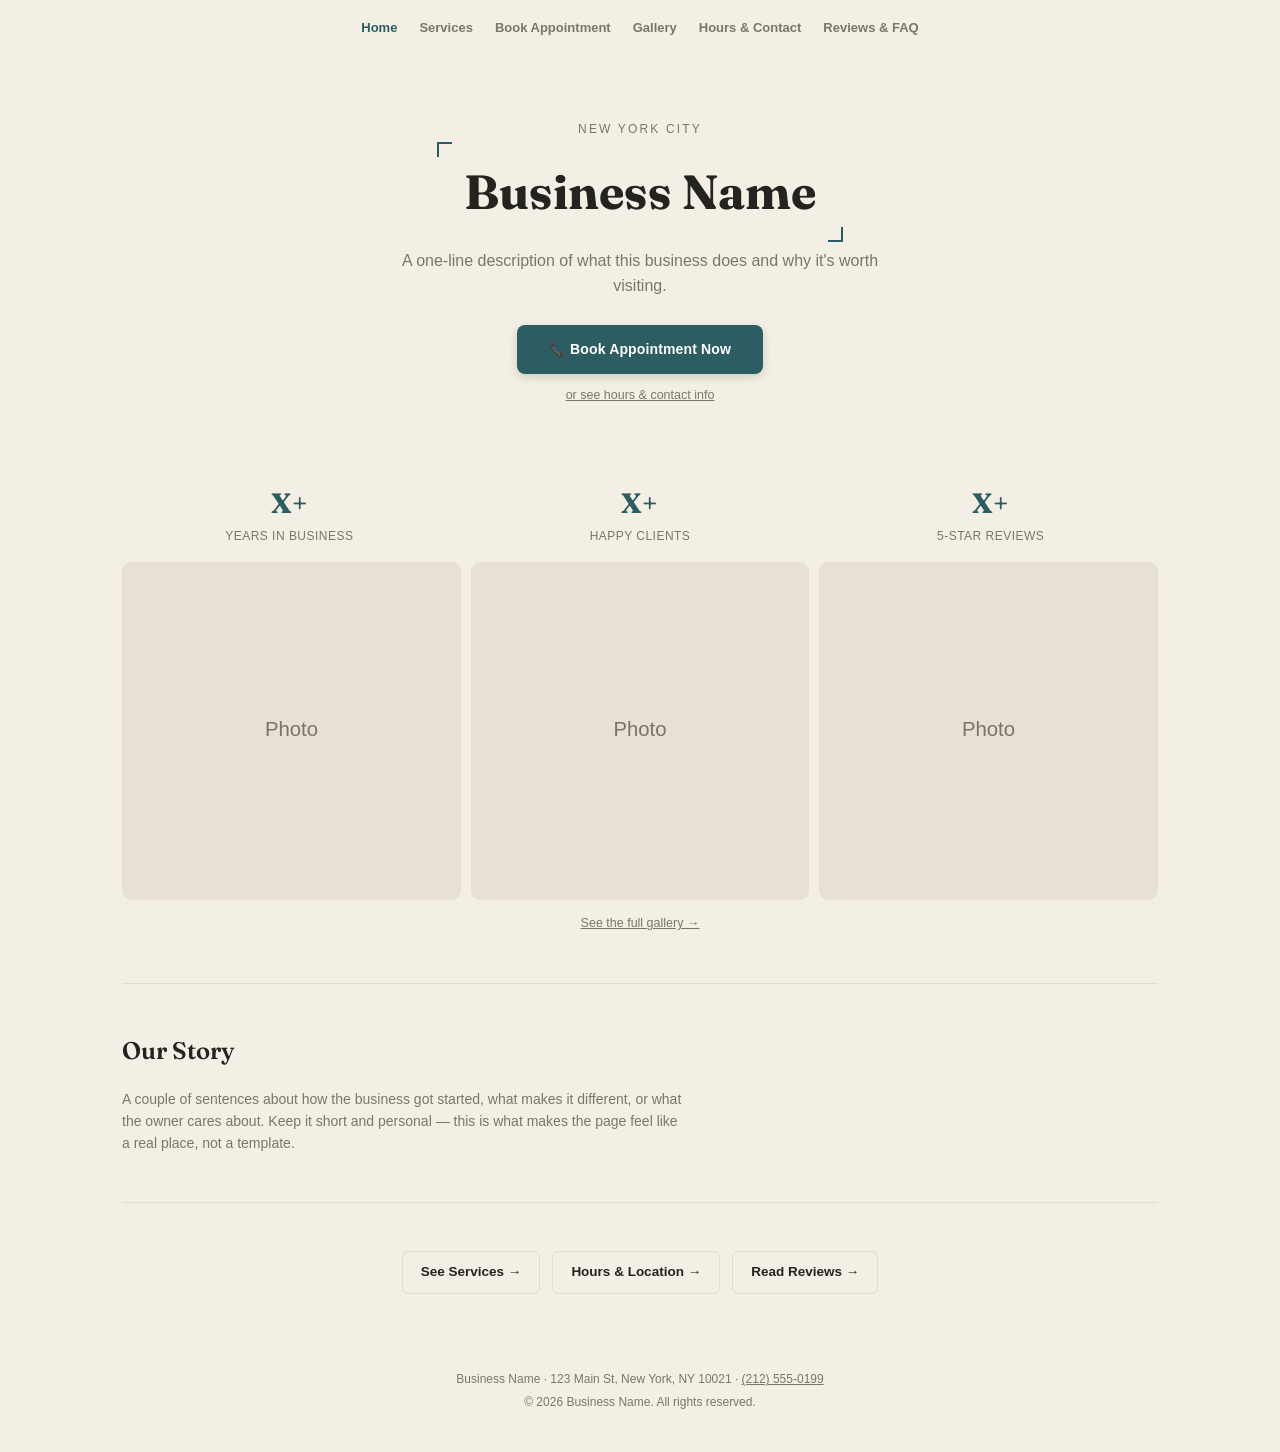
==== index.html @ e1057263 "Add files via upload" ====
<!DOCTYPE html>
<html lang="en">
<head>
<meta charset="UTF-8">
<meta name="viewport" content="width=device-width, initial-scale=1.0">
<meta name="description" content="One sentence describing the business and what it offers.">
<title>Business Name — City</title>
<link rel="icon" href="data:image/svg+xml,%3Csvg xmlns='http://www.w3.org/2000/svg' width='64' height='64'%3E%3Crect width='64' height='64' rx='12' fill='%232B5D63'/%3E%3Ctext x='50%25' y='54%25' font-family='Georgia,serif' font-size='34' fill='white' text-anchor='middle' dominant-baseline='middle'%3EB%3C/text%3E%3C/svg%3E">
<link rel="preconnect" href="https://fonts.googleapis.com">
<link rel="preconnect" href="https://fonts.gstatic.com" crossorigin>
<link href="https://fonts.googleapis.com/css2?family=Fraunces:opsz,wght@9..144,500;9..144,600;9..144,700&display=swap" rel="stylesheet">
<link rel="stylesheet" href="style.css">
</head>
<body>

  <div class="wrap">

    <!-- NAV — same on every page. Update the current page's link if you
         want to highlight it (add class="is-active"). -->
    <nav class="nav">
      <a href="index.html" class="is-active">Home</a>
      <a href="services.html">Services</a>
      <a href="booking.html">Book Appointment</a>
      <a href="gallery.html">Gallery</a>
      <a href="contact.html">Hours &amp; Contact</a>
      <a href="reviews.html">Reviews &amp; FAQ</a>
    </nav>

    <!-- HERO — add class "hero--photo" here once --hero-image is set in style.css -->
    <div class="hero">
      <div class="hero-eyebrow" data-biz="city">New York City</div>
      <h1 data-biz="name">Business Name</h1>
      <p>A one-line description of what this business does and why it's worth visiting.</p>
      <a class="cta" href="#" data-biz-link="tel">📞 Book Appointment Now</a>
      <a class="cta-secondary" href="contact.html">or see hours &amp; contact info</a>
    </div>

    <!-- STATS BAR — delete if it doesn't fit a brand-new business -->
    <section class="fade-in" style="padding: 28px 0 8px; border-top: none;">
      <div class="stats-bar">
        <div>
          <div class="stat-number">X+</div>
          <div class="stat-label">Years in Business</div>
        </div>
        <div>
          <div class="stat-number">X+</div>
          <div class="stat-label">Happy Clients</div>
        </div>
        <div>
          <div class="stat-number">X+</div>
          <div class="stat-label">5-Star Reviews</div>
        </div>
      </div>
    </section>

    <!-- HOME PHOTO STRIP — 2-3 highlight photos, not the full gallery.
         The full set lives on gallery.html. -->
    <section class="fade-in" style="border-top: none; padding-top: 8px;">
      <div class="home-photos">
        <img src="data:image/svg+xml,%3Csvg xmlns='http://www.w3.org/2000/svg' width='400' height='400'%3E%3Crect width='100%25' height='100%25' fill='%23e7e0d5'/%3E%3Ctext x='50%25' y='50%25' font-family='sans-serif' font-size='24' fill='%237a7368' text-anchor='middle' dominant-baseline='middle'%3EPhoto%3C/text%3E%3C/svg%3E" alt="">
        <img src="data:image/svg+xml,%3Csvg xmlns='http://www.w3.org/2000/svg' width='400' height='400'%3E%3Crect width='100%25' height='100%25' fill='%23e7e0d5'/%3E%3Ctext x='50%25' y='50%25' font-family='sans-serif' font-size='24' fill='%237a7368' text-anchor='middle' dominant-baseline='middle'%3EPhoto%3C/text%3E%3C/svg%3E" alt="">
        <img src="data:image/svg+xml,%3Csvg xmlns='http://www.w3.org/2000/svg' width='400' height='400'%3E%3Crect width='100%25' height='100%25' fill='%23e7e0d5'/%3E%3Ctext x='50%25' y='50%25' font-family='sans-serif' font-size='24' fill='%237a7368' text-anchor='middle' dominant-baseline='middle'%3EPhoto%3C/text%3E%3C/svg%3E" alt="">
      </div>
      <div style="text-align:center; margin-top: 10px;">
        <a href="gallery.html" style="font-size: 12.5px; color: var(--color-muted); text-decoration: underline;">See the full gallery →</a>
      </div>
    </section>

    <!-- OUR STORY -->
    <section class="fade-in">
      <h2>Our Story</h2>
      <p style="font-size: 14px; color: var(--color-muted); max-width: 560px;">
        A couple of sentences about how the business got started, what makes it
        different, or what the owner cares about. Keep it short and personal —
        this is what makes the page feel like a real place, not a template.
      </p>
    </section>

    <!-- Quick links to the other pages, since content now lives elsewhere -->
    <section class="fade-in" style="text-align:center;">
      <div style="display:flex; gap:12px; justify-content:center; flex-wrap:wrap;">
        <a href="services.html" style="padding:10px 18px; border:1px solid var(--color-border); border-radius:6px; text-decoration:none; color:var(--color-ink); font-size:13.5px; font-weight:600;">See Services →</a>
        <a href="contact.html" style="padding:10px 18px; border:1px solid var(--color-border); border-radius:6px; text-decoration:none; color:var(--color-ink); font-size:13.5px; font-weight:600;">Hours &amp; Location →</a>
        <a href="reviews.html" style="padding:10px 18px; border:1px solid var(--color-border); border-radius:6px; text-decoration:none; color:var(--color-ink); font-size:13.5px; font-weight:600;">Read Reviews →</a>
      </div>
    </section>

    <footer></footer>

  </div>

  <a class="sticky-call" href="#" data-biz-link="tel">📞 Call Now</a>

  <script src="config.js"></script>
  <script src="script.js"></script>
</body>
</html>
---- style.css ----
/* =====================================================================
   CONFIG — this is the ONLY section you should need to touch per client.
   Swap the values below, save, done. Every page uses this one file.
   ===================================================================== */
:root {
  /* --- Colors: warm beige background, teal accent --- */
  --color-bg: #F3EFE4;
  --color-surface: #FFFFFF;
  --color-ink: #23231F;
  --color-muted: #79766B;
  --color-accent: #2B5D63;
  --color-border: #DEDDD5;

  /* Card-specific text/border vars — kept as aliases pointing to the same
     values as above. They exist so the rest of this file (and the pages)
     don't need edits if you ever swap to a dark background again; on a
     light background like this one, "on-bg" and "in-card" text are the
     same color, so these just mirror the main variables. */
  --color-card-ink: #23231F;
  --color-card-muted: #79766B;
  --color-card-border: #DEDDD5;

  /* Fraunces is loaded from Google Fonts in each page's <head> — a display
     serif with actual character, instead of the generic Georgia default. */
  --font-display: 'Fraunces', Georgia, serif;
  --font-body: -apple-system, BlinkMacSystemFont, 'Segoe UI', sans-serif;

  /* --- Optional hero photo: paste an image URL here, then add class="hero hero--photo"
         to the hero <div> on index.html to turn it on --- */
  --hero-image: url('data:image/svg+xml,%3Csvg xmlns=\'http://www.w3.org/2000/svg\' width=\'400\' height=\'400\'%3E%3Crect width=\'100%25\' height=\'100%25\' fill=\'%23e7e0d5\'/%3E%3Ctext x=\'50%25\' y=\'50%25\' font-family=\'sans-serif\' font-size=\'24\' fill=\'%237a7368\' text-anchor=\'middle\' dominant-baseline=\'middle\'%3EPhoto%3C/text%3E%3C/svg%3E');
}

/* ===================================================================== */

* { box-sizing: border-box; margin: 0; padding: 0; }

html { scroll-behavior: smooth; }

body {
  background: var(--color-bg);
  color: var(--color-ink);
  font-family: var(--font-body);
  line-height: 1.55;
}

.fade-in {
  opacity: 0;
  transform: translateY(16px);
  transition: opacity 0.6s ease, transform 0.6s ease;
}
.fade-in.is-visible { opacity: 1; transform: translateY(0); }

.wrap { max-width: 1100px; margin: 0 auto; padding: 0 32px; }
@media (max-width: 720px) { .wrap { padding: 0 20px; } }

/* Nav — now links between pages instead of jumping to anchors */
.nav {
  display: flex;
  justify-content: center;
  gap: 22px;
  padding: 18px 0;
  flex-wrap: wrap;
  font-size: 13px;
  font-weight: 600;
}
.nav a { color: var(--color-muted); text-decoration: none; }
.nav a:hover, .nav a.is-active { color: var(--color-accent); }

/* Sticky call button */
.sticky-call {
  position: fixed;
  bottom: 16px;
  left: 50%;
  transform: translateX(-50%);
  background: var(--color-accent);
  color: #fff;
  padding: 12px 24px;
  border-radius: 30px;
  text-decoration: none;
  font-weight: 700;
  font-size: 14px;
  box-shadow: 0 4px 14px rgba(0,0,0,0.2);
  z-index: 100;
  display: none;
  animation: pulse-shadow 2.5s ease-in-out infinite;
}
.sticky-call:active { transform: translateX(-50%) scale(0.96); }
@keyframes pulse-shadow {
  0%, 100% { box-shadow: 0 4px 14px rgba(0,0,0,0.2); }
  50% { box-shadow: 0 4px 20px rgba(0,0,0,0.32), 0 0 0 6px rgba(0,0,0,0.03); }
}
@media (max-width: 600px) {
  .sticky-call { display: block; }
  body { padding-bottom: 70px; }
}

/* Page header — used at the top of services/reviews/contact pages
   (simpler than a full hero, since the hero photo lives on the homepage) */
.page-header {
  padding: 44px 0 12px;
  text-align: center;
}
.page-header h1 {
  font-family: var(--font-display);
  font-size: clamp(26px, 5vw, 34px);
  font-weight: 700;
  display: inline-block;
  position: relative;
  padding: 6px 18px;
}
/* Signature — small corner brackets, like a stamped ticket or receipt
   corner mark. Used consistently on every page heading, nowhere else. */
.page-header h1::before,
.page-header h1::after,
.hero h1::before,
.hero h1::after {
  content: "";
  position: absolute;
  width: 13px;
  height: 13px;
  border-color: var(--color-accent);
  border-style: solid;
}
.page-header h1::before, .hero h1::before {
  top: -7px; left: -7px;
  border-width: 2px 0 0 2px;
}
.page-header h1::after, .hero h1::after {
  bottom: -7px; right: -7px;
  border-width: 0 2px 2px 0;
}
.hero--photo h1::before, .hero--photo h1::after { border-color: rgba(255,255,255,0.8); }
.page-header p {
  color: var(--color-muted);
  font-size: 14.5px;
  margin-top: 8px;
}

/* Hero (homepage only) */
.hero { padding: 64px 0 48px; text-align: center; }
.hero--photo {
  background-image: linear-gradient(rgba(0,0,0,0.45), rgba(0,0,0,0.45)), var(--hero-image);
  background-size: cover;
  background-position: center;
  border-radius: 0 0 16px 16px;
  padding: 90px 20px;
  color: #fff;
}
.hero--photo .hero-eyebrow { color: rgba(255,255,255,0.75); }
.hero--photo h1 { color: #fff; }
.hero--photo p { color: rgba(255,255,255,0.85); }
.hero-eyebrow {
  font-size: 12px;
  letter-spacing: 0.18em;
  text-transform: uppercase;
  color: var(--color-muted);
  margin-bottom: 10px;
}
.hero h1 {
  font-family: var(--font-display);
  font-size: clamp(32px, 6vw, 48px);
  font-weight: 700;
  color: var(--color-ink);
  display: inline-block;
  position: relative;
  padding: 6px 20px;
}
.hero p { color: var(--color-muted); font-size: 16px; margin: 14px auto 0; max-width: 480px; }
.hero .cta {
  display: inline-block;
  margin-top: 26px;
  padding: 14px 32px;
  background: var(--color-accent);
  color: #fff;
  text-decoration: none;
  border-radius: 8px;
  font-weight: 600;
  font-size: 14px;
  letter-spacing: 0.01em;
  transition: transform 0.15s ease, box-shadow 0.15s ease;
  box-shadow: 0 3px 10px rgba(0,0,0,0.15);
}
.hero .cta:hover { transform: translateY(-2px); box-shadow: 0 6px 16px rgba(0,0,0,0.18); }
.hero .cta-secondary { display: block; margin-top: 12px; font-size: 12.5px; color: var(--color-muted); text-decoration: underline; }
.hero--photo .cta-secondary { color: rgba(255,255,255,0.75); }

/* Sections */
section { padding: 48px 0; border-top: 1px solid var(--color-border); }
section h2 { font-family: var(--font-display); font-size: 24px; font-weight: 600; margin-bottom: 20px; }

/* Collapsing sub-items — used for individual FAQ questions */
.faq-list { max-width: 640px; }

details > summary {
  font-family: var(--font-display);
  font-size: 22px;
  cursor: pointer;
  list-style: none;
  display: flex;
  justify-content: space-between;
  align-items: center;
  padding: 4px 0;
  user-select: none;
}
details > summary::-webkit-details-marker { display: none; }
details > summary::after { content: "＋"; font-size: 20px; color: var(--color-muted); }
details[open] > summary::after { content: "−"; }
details > summary:hover::after { color: var(--color-accent); }
details[open] .details-body { animation: slide-down 0.25s ease; }
@keyframes slide-down {
  from { opacity: 0; transform: translateY(-4px); }
  to   { opacity: 1; transform: translateY(0); }
}
.details-body { padding-top: 18px; }

/* Stats bar */
.stats-bar { display: grid; grid-template-columns: repeat(3, 1fr); gap: 16px; text-align: center; }
.stat-number { font-family: var(--font-display); font-size: 28px; font-weight: 700; color: var(--color-accent); }
.stat-label { font-size: 12px; color: var(--color-muted); text-transform: uppercase; letter-spacing: 0.04em; margin-top: 2px; }

/* Rating summary */
.rating-summary { display: flex; align-items: baseline; gap: 10px; margin-bottom: 18px; }
.rating-number { font-family: var(--font-display); font-size: 32px; font-weight: 700; }
.rating-stars { color: #D9A441; font-size: 16px; letter-spacing: 2px; }
.rating-count { color: var(--color-muted); font-size: 13px; }

/* Services / menu list */
.service-list {
  display: grid;
  grid-template-columns: repeat(2, 1fr);
  gap: 14px 28px;
  max-width: 900px;
}
@media (max-width: 640px) {
  .service-list { grid-template-columns: 1fr; }
}
.service-row {
  display: flex; align-items: center; gap: 14px;
  padding: 8px 8px 12px; margin: 0 -8px; border-radius: 8px;
  border-bottom: 1px dashed var(--color-border);
  transition: background 0.15s ease;
}
.service-row:hover { background: rgba(0,0,0,0.03); }
.service-photo { width: 56px; height: 56px; border-radius: 8px; object-fit: cover; flex-shrink: 0; background: var(--color-card-border); }
.service-text { flex: 1; display: flex; justify-content: space-between; align-items: baseline; gap: 12px; }
.service-name { font-weight: 600; }
.service-desc { color: var(--color-muted); font-size: 13.5px; margin-top: 2px; }
.service-price { color: var(--color-accent); font-weight: 700; white-space: nowrap; }

/* Gallery */
.gallery-grid { display: grid; grid-template-columns: repeat(3, 1fr); gap: 10px; }
@media (min-width: 720px) { .gallery-grid { grid-template-columns: repeat(4, 1fr); } }
@media (max-width: 480px) { .gallery-grid { grid-template-columns: repeat(2, 1fr); } }
.gallery-grid img {
  width: 100%; aspect-ratio: 1 / 1; object-fit: cover; border-radius: 8px;
  background: var(--color-card-border);
  transition: transform 0.2s ease, box-shadow 0.2s ease;
  cursor: pointer;
}
.gallery-grid img:hover { transform: scale(1.03); box-shadow: 0 6px 18px rgba(0,0,0,0.15); }

/* Hours + location */
.info-grid { display: grid; grid-template-columns: 1fr 1fr; gap: 24px; }
@media (max-width: 520px) { .info-grid { grid-template-columns: 1fr; } }
.info-card { background: var(--color-surface); border: 1px solid var(--color-card-border); border-radius: 10px; padding: 18px; transition: box-shadow 0.15s ease; color: var(--color-card-ink); }
.info-card:hover { box-shadow: 0 4px 14px rgba(0,0,0,0.06); }
.info-card h3 { font-size: 13px; text-transform: uppercase; letter-spacing: 0.05em; color: var(--color-card-muted); margin-bottom: 10px; }
.hours-row { display: flex; justify-content: space-between; font-size: 14px; padding: 3px 0; color: var(--color-card-ink); }

/* Reviews */
.review-card { background: var(--color-surface); border: 1px solid var(--color-card-border); border-radius: 10px; padding: 16px 18px; margin-bottom: 12px; transition: box-shadow 0.15s ease; }
.review-card:hover { box-shadow: 0 4px 14px rgba(0,0,0,0.06); }
.review-stars { color: #D9A441; font-size: 14px; margin-bottom: 6px; letter-spacing: 2px; }
.review-quote { font-size: 14px; color: var(--color-card-ink); margin-bottom: 8px; }
.review-author { font-size: 12.5px; color: var(--color-card-muted); font-weight: 600; }

/* Contact */
.contact-buttons { display: flex; gap: 10px; flex-wrap: wrap; margin-top: 14px; }
.contact-buttons a {
  padding: 10px 16px; border: 1px solid var(--color-card-border); border-radius: 6px;
  text-decoration: none; color: var(--color-card-ink); font-size: 13.5px; font-weight: 600;
  background: var(--color-surface);
  transition: transform 0.15s ease, box-shadow 0.15s ease;
  display: inline-block;
}
.contact-buttons a:hover { transform: translateY(-1px); box-shadow: 0 3px 10px rgba(0,0,0,0.08); }

footer { text-align: center; padding: 28px 0 40px; color: var(--color-muted); font-size: 12px; }

/* Home page photo strip — 2-3 highlight photos, not the full gallery */
.home-photos {
  display: grid;
  grid-template-columns: repeat(3, 1fr);
  gap: 10px;
}
@media (max-width: 480px) { .home-photos { grid-template-columns: repeat(2, 1fr); } }
.home-photos img {
  width: 100%;
  aspect-ratio: 1 / 1;
  object-fit: cover;
  border-radius: 10px;
  background: var(--color-card-border);
  transition: transform 0.2s ease;
}
.home-photos img:hover { transform: scale(1.03); }

/* Reviews marquee — a continuously drifting row of review cards, like
   Made Man Barbershop's review strip. Pure CSS, no JS. Pauses on hover
   so people can actually read one without it sliding away. */
/* Full-bleed breakout: expands past the centered .wrap column to fill the
   entire browser width, regardless of how narrow the page content is. */
.marquee-wall {
  width: 100vw;
  position: relative;
  left: 50%;
  right: 50%;
  margin-left: -50vw;
  margin-right: -50vw;
  padding: 24px 0;
  display: flex;
  flex-direction: column;
  gap: 14px;
}

.marquee {
  overflow: hidden;
  padding: 4px 0;
  -webkit-mask-image: linear-gradient(90deg, transparent, #000 4%, #000 96%, transparent);
          mask-image: linear-gradient(90deg, transparent, #000 4%, #000 96%, transparent);
}
.marquee-track {
  display: flex;
  gap: 14px;
  width: max-content;
  animation: marquee-scroll 70s linear infinite;
  padding: 0 20px;
}
.marquee-track.reverse { animation-direction: reverse; }
.marquee:hover .marquee-track { animation-play-state: paused; }
@keyframes marquee-scroll {
  from { transform: translateX(0); }
  to   { transform: translateX(-50%); }
}
.marquee-card {
  background: var(--color-surface);
  border: 1px solid var(--color-card-border);
  border-radius: 10px;
  padding: 14px 16px;
  width: 230px;
  flex-shrink: 0;
}
.marquee-card .review-stars { margin-bottom: 6px; }
.marquee-card .review-quote { font-size: 13px; }
.marquee-card .review-author { font-size: 12px; }

/* =====================================================================
   ADDITIONS — lightbox, map, 360 tour, accessibility. No config needed.
   ===================================================================== */

/* Safety net: if JavaScript is off, fade-in sections stay fully visible
   (config.js adds the "js" class when scripts are running) */
html:not(.js) .fade-in { opacity: 1; transform: none; }

/* Respect visitors who turn off animations in their OS settings */
@media (prefers-reduced-motion: reduce) {
  .fade-in { opacity: 1; transform: none; transition: none; }
  .marquee-track { animation: none; flex-wrap: wrap; width: auto; }
  .sticky-call { animation: none; }
  html { scroll-behavior: auto; }
}

/* Visible keyboard focus (accessibility + looks intentional) */
a:focus-visible, button:focus-visible, input:focus-visible,
select:focus-visible, textarea:focus-visible {
  outline: 2px solid var(--color-accent);
  outline-offset: 2px;
  border-radius: 4px;
}

/* Lightbox — click any gallery photo to view it large */
.lightbox {
  position: fixed; inset: 0; z-index: 200;
  background: rgba(0,0,0,0.85);
  display: none; align-items: center; justify-content: center;
  padding: 24px; cursor: zoom-out;
}
.lightbox.is-open { display: flex; }
.lightbox img {
  max-width: 100%; max-height: 90vh;
  border-radius: 10px; box-shadow: 0 10px 40px rgba(0,0,0,0.5);
}
.lightbox-close {
  position: absolute; top: 14px; right: 18px;
  background: none; border: none; color: #fff;
  font-size: 34px; cursor: pointer; line-height: 1;
}

/* Google map embed on the contact page */
.map-wrap { margin-top: 24px; }
.map-wrap iframe {
  width: 100%; height: 320px; border: 0;
  border-radius: 10px;
  border: 1px solid var(--color-card-border);
}

/* 360° tour viewer on the gallery page */
.tour-viewer {
  width: 100%; height: 420px;
  border-radius: 10px; overflow: hidden;
  border: 1px solid var(--color-card-border);
  background: var(--color-card-border);
}
@media (max-width: 600px) { .tour-viewer { height: 300px; } }
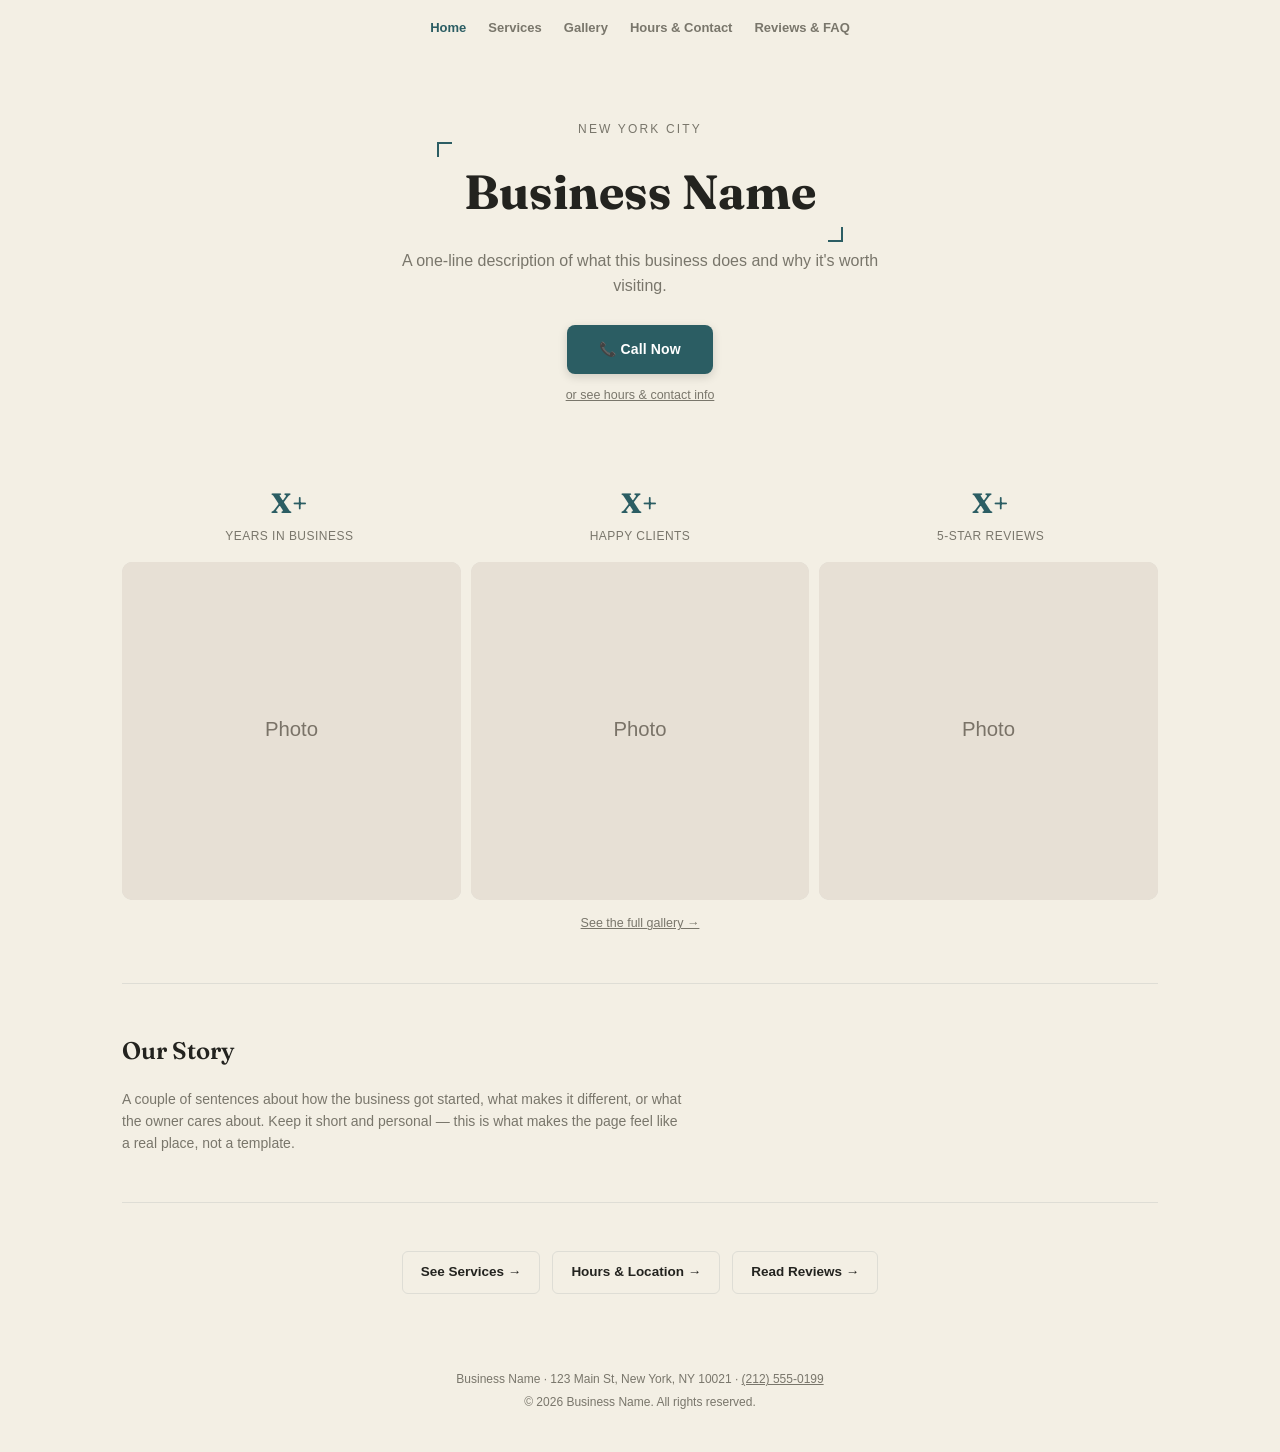
==== commit 6bda5ae3: "Add files via upload" ====
--- a/index.html
+++ b/index.html
@@ -20,7 +20,6 @@
     <nav class="nav">
       <a href="index.html" class="is-active">Home</a>
       <a href="services.html">Services</a>
-      <a href="booking.html">Book Appointment</a>
       <a href="gallery.html">Gallery</a>
       <a href="contact.html">Hours &amp; Contact</a>
       <a href="reviews.html">Reviews &amp; FAQ</a>
@@ -31,7 +30,7 @@
       <div class="hero-eyebrow" data-biz="city">New York City</div>
       <h1 data-biz="name">Business Name</h1>
       <p>A one-line description of what this business does and why it's worth visiting.</p>
-      <a class="cta" href="#" data-biz-link="tel">📞 Book Appointment Now</a>
+      <a class="cta" href="#" data-biz-link="tel">📞 Call Now</a>
       <a class="cta-secondary" href="contact.html">or see hours &amp; contact info</a>
     </div>
 
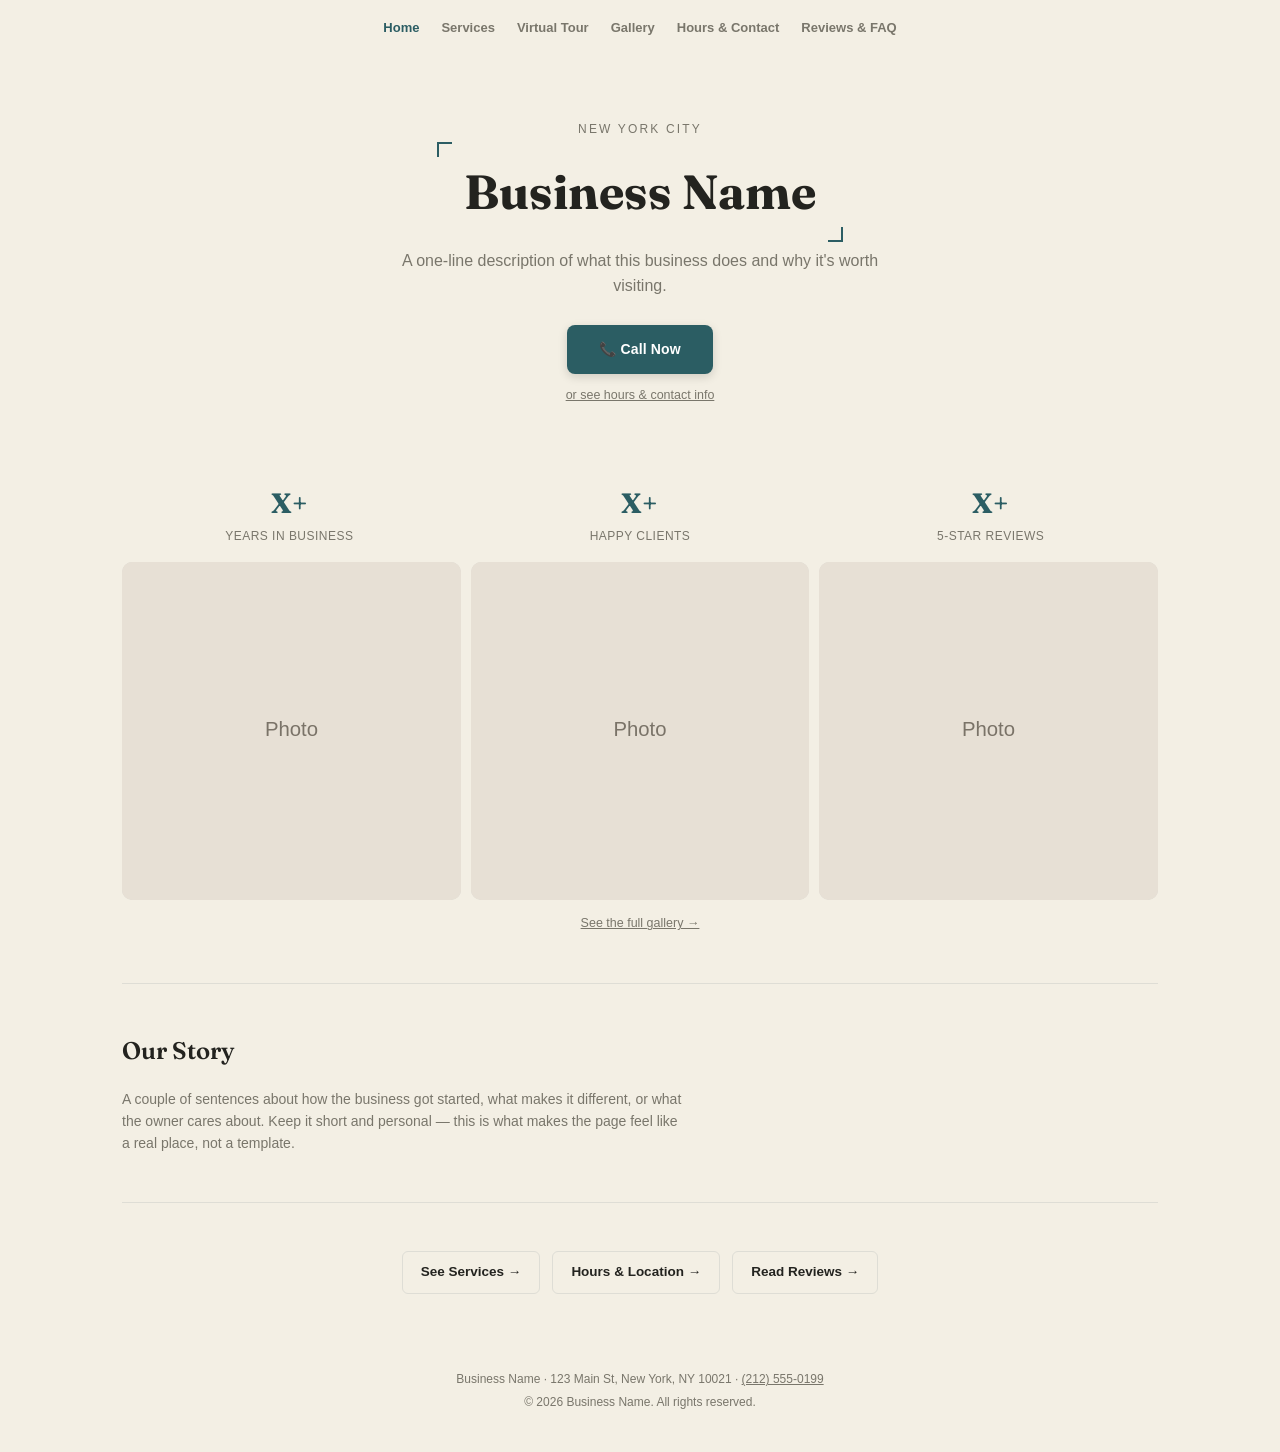
==== commit a0438e88: "Add files via upload" ====
--- a/index.html
+++ b/index.html
@@ -20,6 +20,7 @@
     <nav class="nav">
       <a href="index.html" class="is-active">Home</a>
       <a href="services.html">Services</a>
+      <a href="tour.html">Virtual Tour</a>
       <a href="gallery.html">Gallery</a>
       <a href="contact.html">Hours &amp; Contact</a>
       <a href="reviews.html">Reviews &amp; FAQ</a>
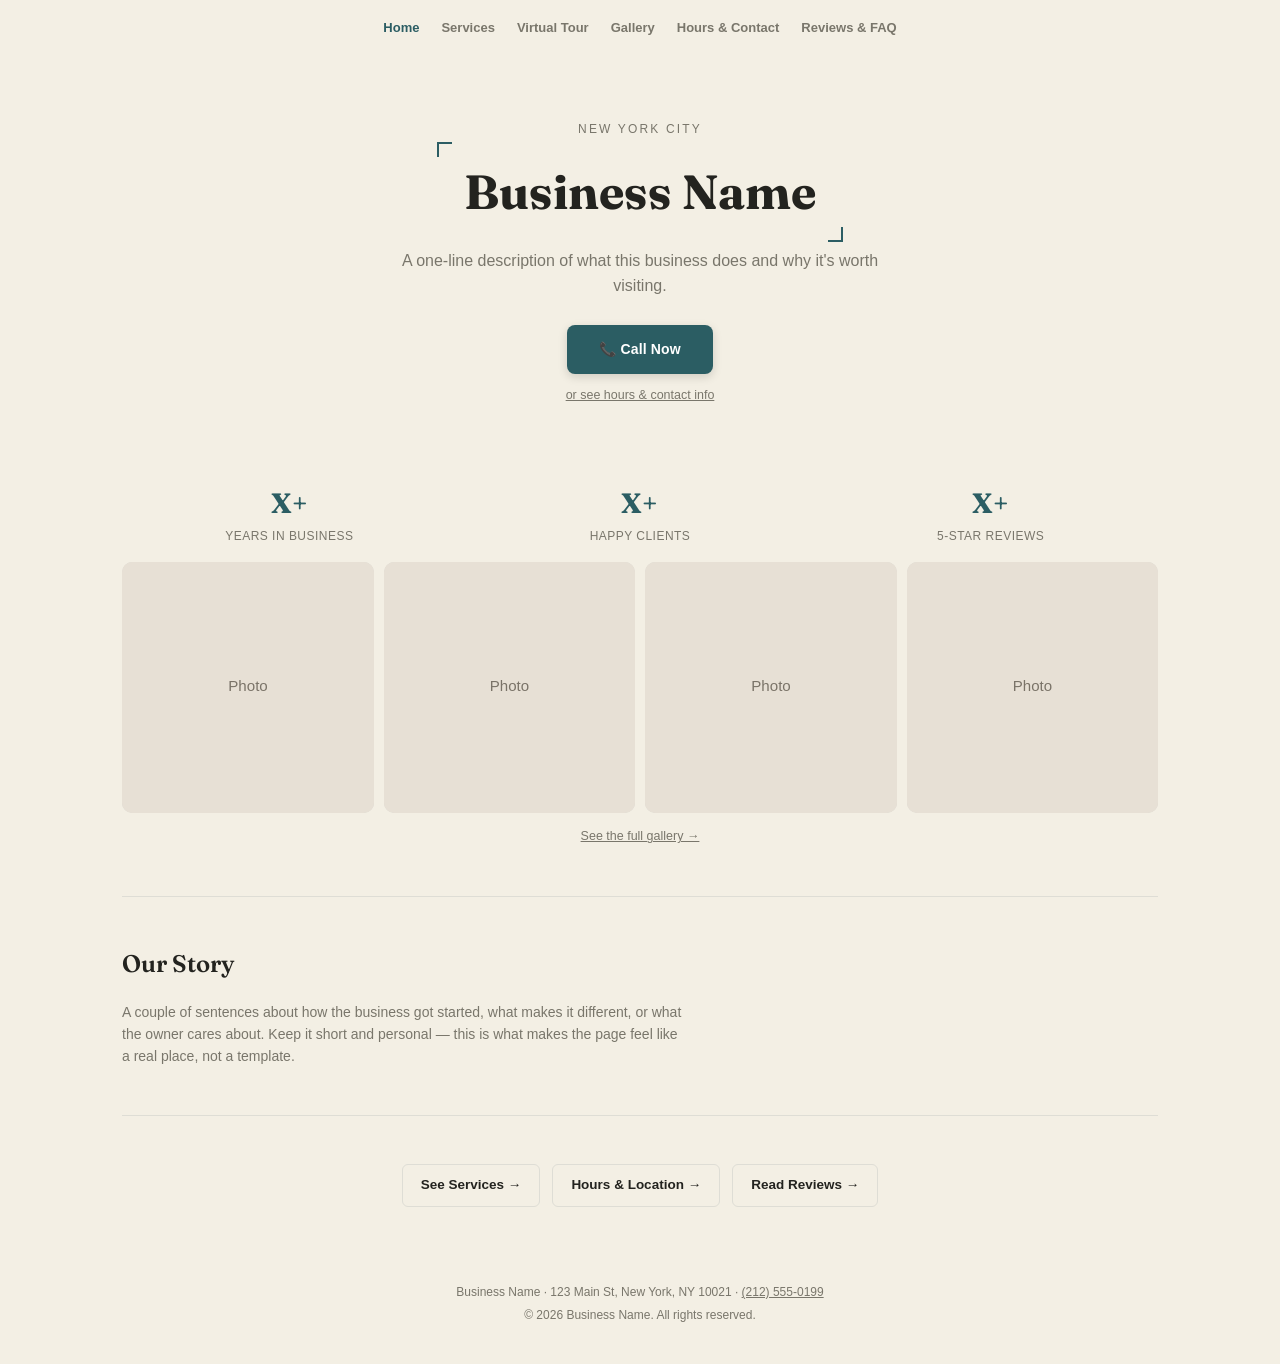
==== commit 6a5724aa: "Add files via upload" ====
--- a/index.html
+++ b/index.html
@@ -9,6 +9,13 @@
 <link rel="preconnect" href="https://fonts.googleapis.com">
 <link rel="preconnect" href="https://fonts.gstatic.com" crossorigin>
 <link href="https://fonts.googleapis.com/css2?family=Fraunces:opsz,wght@9..144,500;9..144,600;9..144,700&display=swap" rel="stylesheet">
+<!-- LINK PREVIEW (Open Graph) — edit these per client! Text/WhatsApp/iMessage
+     previews read these tags. og:image must be a FULL https:// URL to a real
+     photo once the site is deployed (e.g. https://yoursite.netlify.app/hero.jpg) -->
+<meta property="og:title" content="Business Name — City">
+<meta property="og:description" content="One sentence describing the business and what it offers.">
+<meta property="og:type" content="website">
+<!-- <meta property="og:image" content="https://YOUR-SITE-URL/hero.jpg"> -->
 <link rel="stylesheet" href="style.css">
 </head>
 <body>
@@ -60,6 +67,7 @@
         <img src="data:image/svg+xml,%3Csvg xmlns='http://www.w3.org/2000/svg' width='400' height='400'%3E%3Crect width='100%25' height='100%25' fill='%23e7e0d5'/%3E%3Ctext x='50%25' y='50%25' font-family='sans-serif' font-size='24' fill='%237a7368' text-anchor='middle' dominant-baseline='middle'%3EPhoto%3C/text%3E%3C/svg%3E" alt="">
         <img src="data:image/svg+xml,%3Csvg xmlns='http://www.w3.org/2000/svg' width='400' height='400'%3E%3Crect width='100%25' height='100%25' fill='%23e7e0d5'/%3E%3Ctext x='50%25' y='50%25' font-family='sans-serif' font-size='24' fill='%237a7368' text-anchor='middle' dominant-baseline='middle'%3EPhoto%3C/text%3E%3C/svg%3E" alt="">
         <img src="data:image/svg+xml,%3Csvg xmlns='http://www.w3.org/2000/svg' width='400' height='400'%3E%3Crect width='100%25' height='100%25' fill='%23e7e0d5'/%3E%3Ctext x='50%25' y='50%25' font-family='sans-serif' font-size='24' fill='%237a7368' text-anchor='middle' dominant-baseline='middle'%3EPhoto%3C/text%3E%3C/svg%3E" alt="">
+          <img src="data:image/svg+xml,%3Csvg xmlns='http://www.w3.org/2000/svg' width='400' height='400'%3E%3Crect width='100%25' height='100%25' fill='%23e7e0d5'/%3E%3Ctext x='50%25' y='50%25' font-family='sans-serif' font-size='24' fill='%237a7368' text-anchor='middle' dominant-baseline='middle'%3EPhoto%3C/text%3E%3C/svg%3E" alt="">
       </div>
       <div style="text-align:center; margin-top: 10px;">
         <a href="gallery.html" style="font-size: 12.5px; color: var(--color-muted); text-decoration: underline;">See the full gallery →</a>
--- a/style.css
+++ b/style.css
@@ -290,10 +290,10 @@
 /* Home page photo strip — 2-3 highlight photos, not the full gallery */
 .home-photos {
   display: grid;
-  grid-template-columns: repeat(3, 1fr);
+  grid-template-columns: repeat(4, 1fr);
   gap: 10px;
 }
-@media (max-width: 480px) { .home-photos { grid-template-columns: repeat(2, 1fr); } }
+@media (max-width: 640px) { .home-photos { grid-template-columns: repeat(2, 1fr); } }
 .home-photos img {
   width: 100%;
   aspect-ratio: 1 / 1;
@@ -411,3 +411,12 @@
   background: var(--color-card-border);
 }
 @media (max-width: 600px) { .tour-viewer { height: 300px; } }
+
+/* Mobile nav — tighter so 6 links wrap into two clean rows, not a mess */
+@media (max-width: 600px) {
+  .nav {
+    gap: 8px 16px;
+    font-size: 12px;
+    padding: 14px 0;
+  }
+}
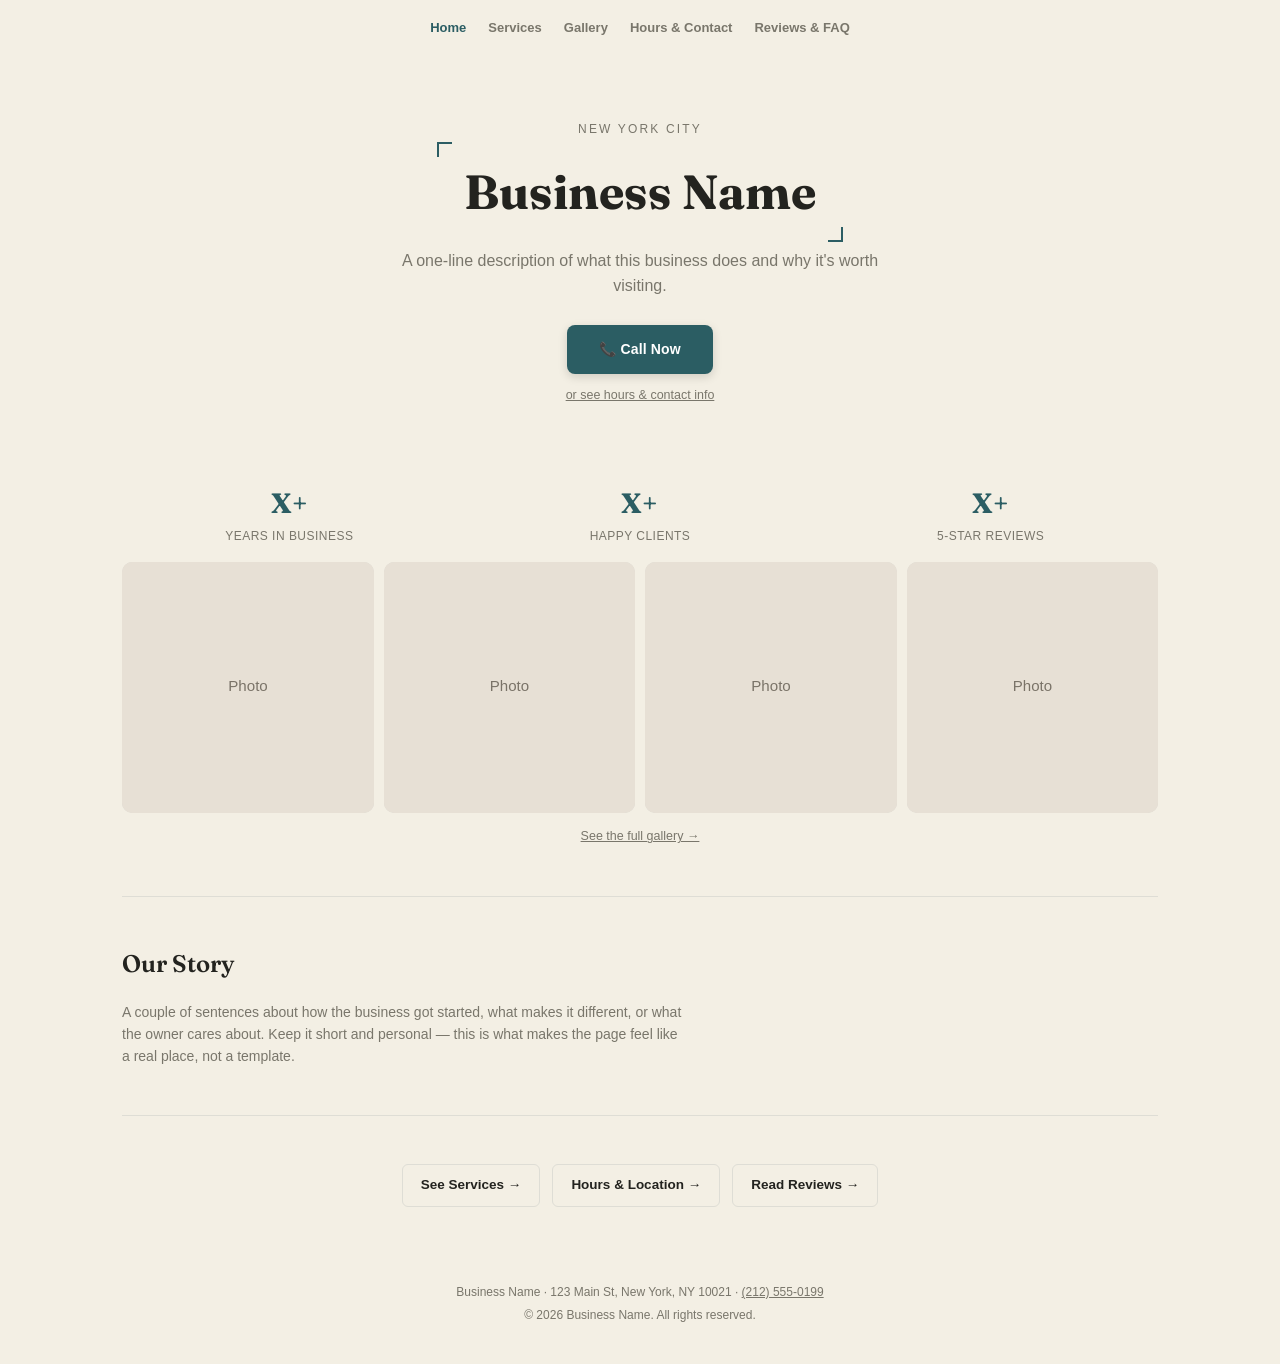
==== commit 6f2d4337: "Add files via upload" ====
--- a/index.html
+++ b/index.html
@@ -27,19 +27,28 @@
     <nav class="nav">
       <a href="index.html" class="is-active">Home</a>
       <a href="services.html">Services</a>
-      <a href="tour.html">Virtual Tour</a>
       <a href="gallery.html">Gallery</a>
       <a href="contact.html">Hours &amp; Contact</a>
       <a href="reviews.html">Reviews &amp; FAQ</a>
     </nav>
 
-    <!-- HERO — add class "hero--photo" here once --hero-image is set in style.css -->
-    <div class="hero">
-      <div class="hero-eyebrow" data-biz="city">New York City</div>
-      <h1 data-biz="name">Business Name</h1>
-      <p>A one-line description of what this business does and why it's worth visiting.</p>
-      <a class="cta" href="#" data-biz-link="tel">📞 Call Now</a>
-      <a class="cta-secondary" href="contact.html">or see hours &amp; contact info</a>
+    <!-- HERO — a video of the shop plays behind the name.
+         Put a file named hero.mp4 in this same folder (see README for how
+         to shoot and compress it). If hero.mp4 is missing or won't play,
+         the page automatically shows the plain hero instead — nothing
+         breaks, so this is safe to leave in place either way.
+         Want a still photo instead? Delete the <video> tag below, set
+         --hero-image in style.css, and use class="hero hero--photo". -->
+    <div class="hero" id="hero">
+      <video class="hero-video" src="hero.mp4"
+             autoplay muted loop playsinline preload="auto"></video>
+      <div class="hero-inner">
+        <div class="hero-eyebrow" data-biz="city">New York City</div>
+        <h1 data-biz="name">Business Name</h1>
+        <p>A one-line description of what this business does and why it's worth visiting.</p>
+        <a class="cta" href="#" data-biz-link="tel">📞 Call Now</a>
+        <a class="cta-secondary" href="contact.html">or see hours &amp; contact info</a>
+      </div>
     </div>
 
     <!-- STATS BAR — delete if it doesn't fit a brand-new business -->
--- a/style.css
+++ b/style.css
@@ -420,3 +420,46 @@
     padding: 14px 0;
   }
 }
+
+/* Video hero — a phone-shot clip of the shop playing behind the headline.
+   Requires a file named hero.mp4 next to index.html.
+
+   How it works: the video is HIDDEN by default. script.js only adds the
+   .hero--video class once the file has actually loaded a frame. So if
+   hero.mp4 is missing or won't play, you simply get the plain hero —
+   never a black box. */
+.hero-video { display: none; }
+
+.hero--video {
+  position: relative;
+  overflow: hidden;
+  border-radius: 0 0 16px 16px;
+  padding: 90px 20px;
+  color: #fff;
+}
+.hero--video .hero-video {
+  display: block;
+  position: absolute;
+  inset: 0;
+  width: 100%;
+  height: 100%;
+  object-fit: cover;
+  z-index: 0;
+}
+.hero--video::before {
+  /* dark overlay so the text stays readable over any footage */
+  content: "";
+  position: absolute;
+  inset: 0;
+  background: rgba(0,0,0,0.45);
+  z-index: 1;
+}
+.hero--video .hero-inner { position: relative; z-index: 2; }
+.hero--video .hero-eyebrow { color: rgba(255,255,255,0.75); }
+.hero--video h1 { color: #fff; }
+.hero--video h1::before, .hero--video h1::after { border-color: rgba(255,255,255,0.8); }
+.hero--video p { color: rgba(255,255,255,0.85); }
+.hero--video .cta-secondary { color: rgba(255,255,255,0.75); }
+@media (max-width: 600px) {
+  .hero--video { padding: 70px 16px; border-radius: 0 0 12px 12px; }
+}
